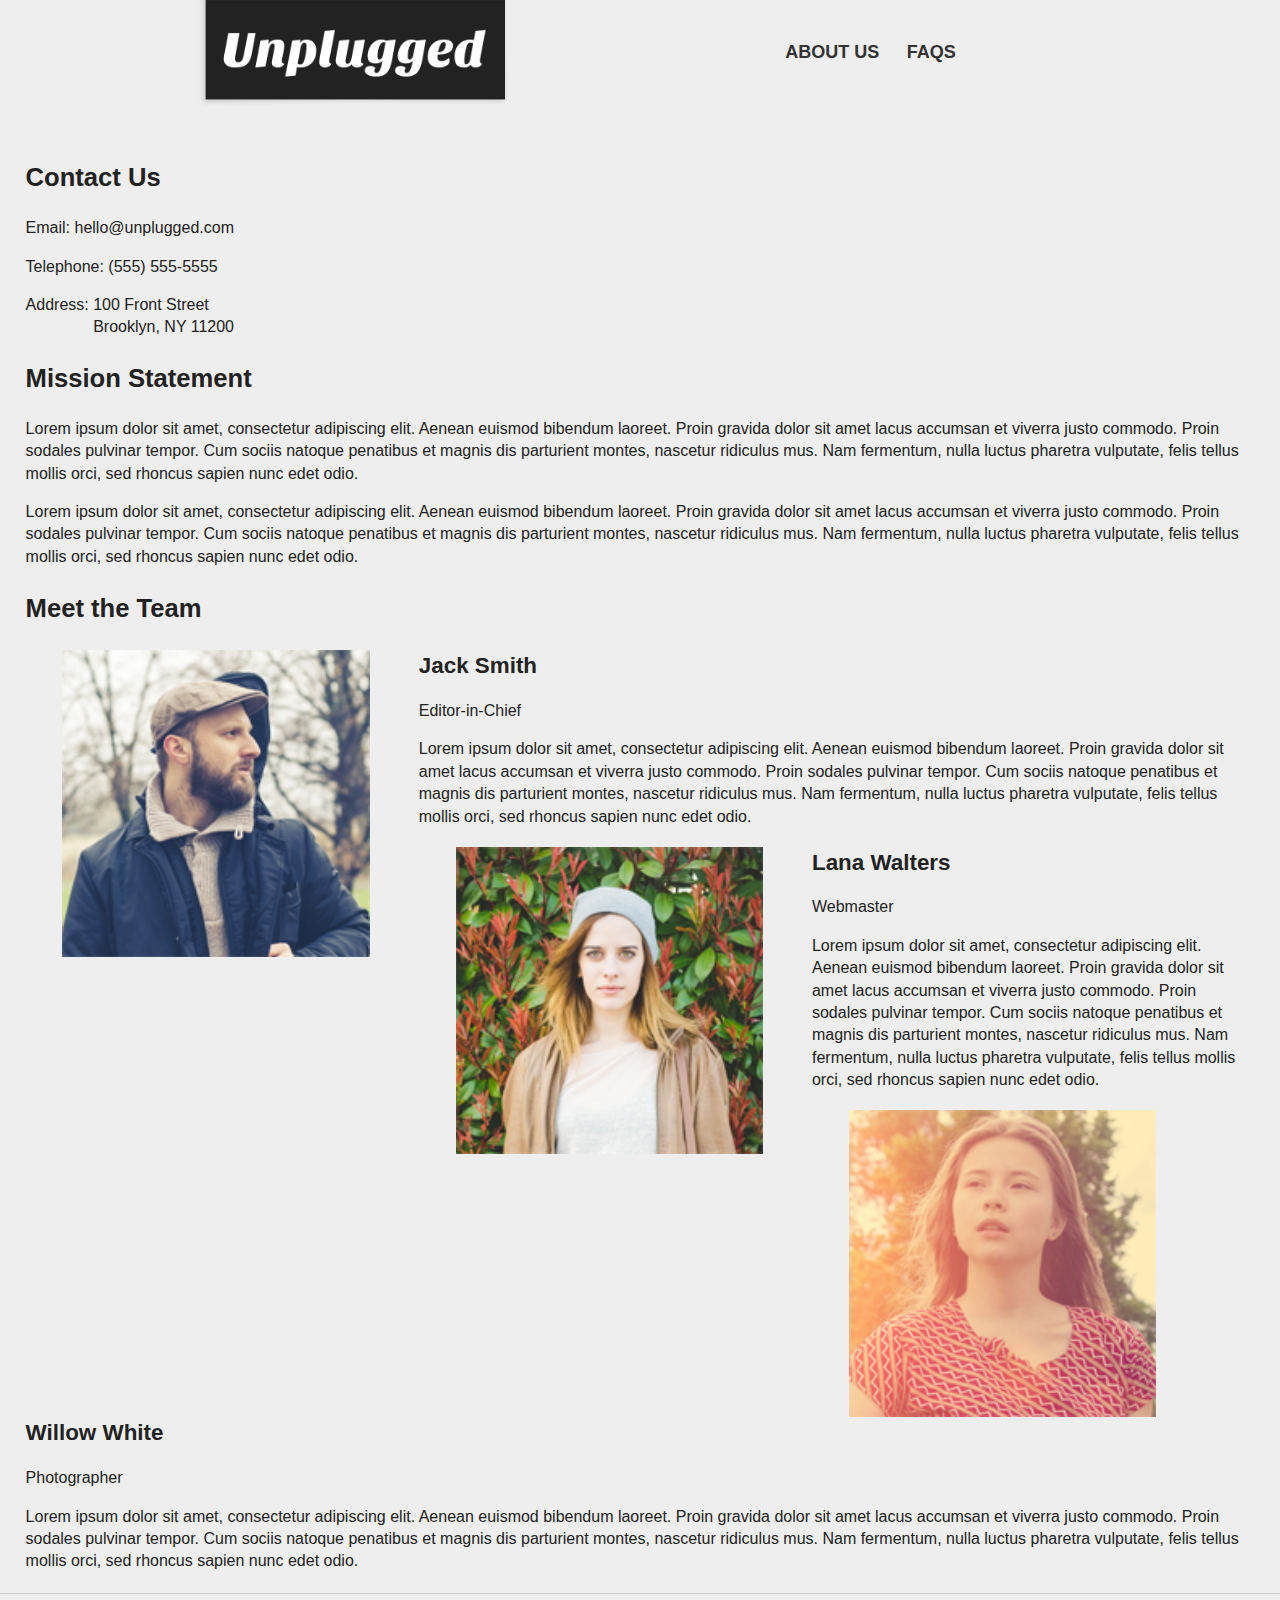
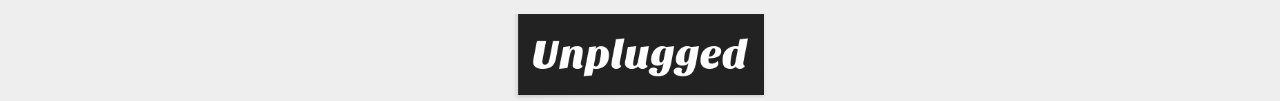
==== about/index.html @ 2cc3858e "initial commit HTML" ====
<!doctype html>
<html class="no-js" lang="">

<head>
  <meta charset="utf-8">
  <meta http-equiv="x-ua-compatible" content="ie=edge">
  <title>Unplugged | Indie Music</title>
  <meta name="description" content="">
  <meta name="viewport" content="width=device-width, initial-scale=1, shrink-to-fit=no">

  <link rel="manifest" href="../site.webmanifest">
  <link rel="apple-touch-icon" href="../icon.png">
  <!-- Place favicon.ico in the root directory -->

  <link rel="stylesheet" href="../css/normalize.css">
  <link rel="stylesheet" href="../css/main.css">
</head>

<body>
  <!--[if lte IE 9]>
    <p class="browserupgrade">You are using an <strong>outdated</strong> browser. Please <a href="https://browsehappy.com/">upgrade your browser</a> to improve your experience and security.</p>
  <![endif]-->

  <!-- Add your site or application content here -->
  <header class="main-header">
    <div class="header-wrapper">
      <figure class="logo">
        <a href="../index.html"><img src="../img/logo.png" alt="unplugged logo"></a>
      </figure>
      <nav>
        <ul>
          <li><a href="#">About Us<a/></li>
          <li><a href="../faqs/index.html">FAQs</a></li>
        </ul>
      </nav>
    </div>    
  </header>
  <main>
    <div class="contact-info">
      <h1>Contact Us</h1>
      <ul>
        <li class="strong">Email:</li>
        <li>hello@unplugged.com</li>
      </ul>
      <ul>
        <li class="strong">Telephone:</li>
        <li>(555) 555-5555</li>
      </ul>
      <ul>
        <li class="strong">Address:</li>
        <li>100 Front Street<br>
            Brooklyn, NY 11200</li>
      </ul>
    </div> <!-- contact info -->

    <div class="mission">
      <h1>Mission Statement</h1>
      <p>Lorem ipsum dolor sit amet, consectetur adipiscing elit. Aenean euismod bibendum laoreet. Proin gravida dolor sit amet lacus accumsan et viverra justo commodo. Proin sodales pulvinar tempor. Cum sociis natoque penatibus et magnis dis parturient montes, nascetur ridiculus mus. Nam fermentum, nulla luctus pharetra vulputate, felis tellus mollis orci, sed rhoncus sapien nunc edet odio.</p>
      <p>Lorem ipsum dolor sit amet, consectetur adipiscing elit. Aenean euismod bibendum laoreet. Proin gravida dolor sit amet lacus accumsan et viverra justo commodo. Proin sodales pulvinar tempor. Cum sociis natoque penatibus et magnis dis parturient montes, nascetur ridiculus mus. Nam fermentum, nulla luctus pharetra vulputate, felis tellus mollis orci, sed rhoncus sapien nunc edet odio.</p>            
    </div> <!-- mission -->

    <div class="team">
      <h1>Meet the Team</h1>

      <div class="team-member">
        <div class="team-img">
          <img src="../img/team-jack.png" alt="Jack Smith image">
        </div>
        <h2 class="team-name">Jack Smith</h2>
        <p class="team-title">Editor-in-Chief</p>
        <p class="team-description">Lorem ipsum dolor sit amet, consectetur adipiscing elit. Aenean euismod bibendum laoreet. Proin gravida dolor sit amet lacus accumsan et viverra justo commodo. Proin sodales pulvinar tempor. Cum sociis natoque penatibus et magnis dis parturient montes, nascetur ridiculus mus. Nam fermentum, nulla luctus pharetra vulputate, felis tellus mollis orci, sed rhoncus sapien nunc edet odio.</p>      </figure>
      </div> <!-- team member -->

      <div class="team-member">
        <div class="team-img">
          <img src="../img/team-lana.png" alt="Lana Walters image">
        </div>
        <h2 class="team-name">Lana Walters</h2>
        <p class="team-title">Webmaster</p>
        <p class="team-description">Lorem ipsum dolor sit amet, consectetur adipiscing elit. Aenean euismod bibendum laoreet. Proin gravida dolor sit amet lacus accumsan et viverra justo commodo. Proin sodales pulvinar tempor. Cum sociis natoque penatibus et magnis dis parturient montes, nascetur ridiculus mus. Nam fermentum, nulla luctus pharetra vulputate, felis tellus mollis orci, sed rhoncus sapien nunc edet odio.</p>
      </div> <!-- team member -->

      <div class="team-member">
        <div class="team-img">
          <img src="../img/team-willow.png" alt="Willow White">          
        </div>
        <h2 class="team-name">Willow White</h2>
        <p class="team-title">Photographer</p>
        <p class="team-description">Lorem ipsum dolor sit amet, consectetur adipiscing elit. Aenean euismod bibendum laoreet. Proin gravida dolor sit amet lacus accumsan et viverra justo commodo. Proin sodales pulvinar tempor. Cum sociis natoque penatibus et magnis dis parturient montes, nascetur ridiculus mus. Nam fermentum, nulla luctus pharetra vulputate, felis tellus mollis orci, sed rhoncus sapien nunc edet odio.</p>
      </div> <!-- team member -->

    </div> <!-- team -->

  </main>

  <footer>
    <figure class="footer-logo">
      <img src="../img/logo.png" alt="footer logo unplugged">
    </figure>
  </footer> 

  <script src="../js/vendor/modernizr-3.6.0.min.js"></script>
  <script src="https://code.jquery.com/jquery-3.3.1.min.js" integrity="sha256-FgpCb/KJQlLNfOu91ta32o/NMZxltwRo8QtmkMRdAu8=" crossorigin="anonymous"></script>
  <script>window.jQuery || document.write('<script src="../js/vendor/jquery-3.3.1.min.js"><\/script>')</script>
  <script src="../js/plugins.js"></script>
  <script src="../js/main.js"></script>

  <!-- Google Analytics: change UA-XXXXX-Y to be your site's ID. -->
  <script>
    window.ga = function () { ga.q.push(arguments) }; ga.q = []; ga.l = +new Date;
    ga('create', 'UA-XXXXX-Y', 'auto'); ga('send', 'pageview')
  </script>
  <script src="https://www.google-analytics.com/analytics.js" async defer></script>
</body>

</html>
---- css/main.css ----
/*! HTML5 Boilerplate v6.1.0 | MIT License | https://html5boilerplate.com/ */

/*
 * What follows is the result of much research on cross-browser styling.
 * Credit left inline and big thanks to Nicolas Gallagher, Jonathan Neal,
 * Kroc Camen, and the H5BP dev community and team.
 */

/* ==========================================================================
   Base styles: opinionated defaults
   ========================================================================== */

html {
    color: #222;
    font-size: 1em;
    line-height: 1.4;
}

/*
 * Remove text-shadow in selection highlight:
 * https://twitter.com/miketaylr/status/12228805301
 *
 * Vendor-prefixed and regular ::selection selectors cannot be combined:
 * https://stackoverflow.com/a/16982510/7133471
 *
 * Customize the background color to match your design.
 */

::-moz-selection {
    background: #b3d4fc;
    text-shadow: none;
}

::selection {
    background: #b3d4fc;
    text-shadow: none;
}

/*
 * A better looking default horizontal rule
 */

hr {
    display: block;
    height: 1px;
    border: 0;
    border-top: 1px solid #ccc;
    margin: 1em 0;
    padding: 0;
}

/*
 * Remove the gap between audio, canvas, iframes,
 * images, videos and the bottom of their containers:
 * https://github.com/h5bp/html5-boilerplate/issues/440
 */

audio,
canvas,
iframe,
img,
svg,
video {
    vertical-align: middle;
}

/*
 * Remove default fieldset styles.
 */

fieldset {
    border: 0;
    margin: 0;
    padding: 0;
}

/*
 * Allow only vertical resizing of textareas.
 */

textarea {
    resize: vertical;
}

/* ==========================================================================
   Browser Upgrade Prompt
   ========================================================================== */

.browserupgrade {
    margin: 0.2em 0;
    background: #ccc;
    color: #000;
    padding: 0.2em 0;
}

/* ==========================================================================
   Author's custom styles
   ========================================================================== */

   /* Global Styles ==================== */

   body, html {
       font-family: 'Source Sans Pro', sans-serif;
       font-size: 16px;
       background-color: #eeeeee;
       color: #222;
   }

   a {
       font-weight: 700;
       color: #23a4cc;
       text-decoration: none;
   }

   p {
       font-size: 1em;
       line-height: 1.4;
   }

   img {
       width:100%;
       height: auto;
   }

   h1, h2, h3, h4 {
       font-weight: 700;
   }

   h1 {
       font-size: 1.4em;
       line-height: 1.6;
   }

   h2 {
       font-size: 1em;
   }

   figure {
       margin: auto;       
   }

   .btn {
       background-color: #b21e49;
       border: none;
       box-shadow: 2px 2px 0px #bababa;
       color: #fff;
       display: block;
       font-weight: 700;
       height: 2.5em;
       line-height: 2.5;
       text-align: center;
       text-transform: uppercase;
       width: 100%;
   }

   input.btn {
       background-color: #ff1256;
   }

   .last-item {
       border-bottom: none;
   }

/* ========== Header ========== */

.main-header {
    background-color: #dddddd;
    margin: auto;
    width: 100%;
}

.logo {
    width: 100%;
    margin: 0 auto;
}

.logo img {
    width: 100%;
}

nav {
    width: 100%;
}

nav ul {
    list-style: none;
    padding: 0;
}

nav ul li {
    border-bottom: 1px solid #ccc;
    text-align: center;
    padding: 15px 0;
}

nav ul li a {
    font-size: 1.125em;
    text-transform: uppercase;
    color: #333;
}
/* ========== Main Content ========== */

main {
    width: 96%;
    padding: 0 2%;
    margin: auto;
    clear: both;
}

/* ========== Top News Story ==========*/

.top-story {
    width: 100%;
    border-bottom: 1px solid #ccc;
}

.top-img{
    width: 100%;
    margin: 0;
}

.top-img img {
    width: 100%;
}


/* ========== Sidebar ==========*/

.sidebar {
    width: 100%;
}

.sidebar-newsletter {
    border-bottom: 1px solid #ccc;
    padding: 0 10px 20px 10px;
}

.sidebar-newsletter input {
    width: 100%;
    box-sizing: border-box;
}

.sidebar-newsletter input[type="text"] {
    margin-bottom: 10px;
    padding: 5px 0;
}

.sidebar-about-us, .sidebar-faqs {
    display: none;
}

/* ========== Feed Section ==========*/

.feed {
    width: 100%;
}

.feed p {
    display: none;
}

.feed-item {
    clear: both;
    border-bottom: 1px solid #ccc;
    padding-bottom: 15px;
}

.feed-type {
    text-transform: uppercase;
    font-size: 0.8em;
}

.feed-item h2 {
    margin: 0;
}

.feed item h2 a {
    color: #222;
}
.feed-img {
    width: 42%;
    float: left;
    margin: 0;
    padding-right: 3%;
}

/* ========== About Page ==========*/

.contact-info {
    width: 100%;
    padding-top: 30px;
}

.contact-info ul {
    list-style: none;
    padding: 0;
}

.contact-info ul li {
    display: inline-block;
    vertical-align: top;
}

/* ========== FAQ Page ==========*/

.faqs-item {
    border-bottom: 1px solid #cccccc;
}

.faqs-item h3 {
    font-weight: 400;
}

/* ========== Footer ==========*/

footer{
    width: 100%;
    margin: auto;
    border-top: 1px solid #ccc;
    padding-top: 20px;
    margin-top: 20px;
    clear: both;
}

.footer-logo {
    width: 47.5%;
    margin: auto;
}

/* ==========================================================================
   Helper classes
   ========================================================================== */

/*
 * Hide visually and from screen readers
 */

.hidden {
    display: none !important;
}

/*
 * Hide only visually, but have it available for screen readers:
 * https://snook.ca/archives/html_and_css/hiding-content-for-accessibility
 *
 * 1. For long content, line feeds are not interpreted as spaces and small width
 *    causes content to wrap 1 word per line:
 *    https://medium.com/@jessebeach/beware-smushed-off-screen-accessible-text-5952a4c2cbfe
 */

.visuallyhidden {
    border: 0;
    clip: rect(0 0 0 0);
    height: 1px;
    margin: -1px;
    overflow: hidden;
    padding: 0;
    position: absolute;
    width: 1px;
    white-space: nowrap; /* 1 */
}

/*
 * Extends the .visuallyhidden class to allow the element
 * to be focusable when navigated to via the keyboard:
 * https://www.drupal.org/node/897638
 */

.visuallyhidden.focusable:active,
.visuallyhidden.focusable:focus {
    clip: auto;
    height: auto;
    margin: 0;
    overflow: visible;
    position: static;
    width: auto;
    white-space: inherit;
}

/*
 * Hide visually and from screen readers, but maintain layout
 */

.invisible {
    visibility: hidden;
}

/*
 * Clearfix: contain floats
 *
 * For modern browsers
 * 1. The space content is one way to avoid an Opera bug when the
 *    `contenteditable` attribute is included anywhere else in the document.
 *    Otherwise it causes space to appear at the top and bottom of elements
 *    that receive the `clearfix` class.
 * 2. The use of `table` rather than `block` is only necessary if using
 *    `:before` to contain the top-margins of child elements.
 */

.clearfix:before,
.clearfix:after {
    content: " "; /* 1 */
    display: table; /* 2 */
}

.clearfix:after {
    clear: both;
}

/* ==========================================================================
   EXAMPLE Media Queries for Responsive Design.
   These examples override the primary ('mobile first') styles.
   Modify as content requires.
   ========================================================================== */

@media only screen and (min-width:768px) {
    /*Tablet styles here*/

    /* Header ==================== */

    .main-header {
        width: 100%;
        margin: auto;
        padding: 0 3%;
    }

    .main-header .header-wrapper {
        width: 94%;
        max-width: 960px;
        margin: 0 auto;
    }

    .logo {
        width: 40%;
        float: left;
    }

    .logo img {
        max-width: 312px;
    }

    nav {
        width: 60%;
        float: left;
    }

    nav ul {
        margin: 0;
        padding: 40px 0;
        text-align: center;
    }

    nav ul li {
        display: inline;
        padding: 0 2%;
        border: none;
        position: relative;
    }

    /* Top News Item ==================== */

    .top-story {
        width: 100%;
    }

    .top-img {
        width: 57%;
        float: left;
        padding-right: 3%;
    }

    .top-info {
        width: 40%;
        float: left;
    }

    /* Sidebar ==================== */
    .sidebar {
        clear: both;
        width: 37%;
        float: right;
    }

    .sidebar-about-us, .sidebar-faqs {
        display: block;
    }

    /* News Feed Section ==================== */
    
    .feed {
        width: 60%;
        float: left;
        border-right: 1px solid #ccc;
    }

    .feed h2 {
        font-size: 1.125em;
    }

    .feed-img {
        width: 35%;
    }

    .feed-item {
        padding-right: 0 20px;
    }

    .feed-info {
        width: 57%;
    }

   /* ABOUT Page ==================== */

   .contact-info {
        width: 40%;
        float: left;
    }

    .mission {
        width: 100%;
        clear: both;
    }

    .team-description {
        display: none;
    }

    /* Footer ==================== */

    .footer-logo {
        width: 30%;
        margin: auto;
    }
}

@media only screen and (min-width: 940px) {
    /*Desktop styles here*/

    h1 {
        font-size: 1.6em;
        line-height: 1.8;
    }
    
    h2 {
        font-size: 1.4em;
    }

    /* Top News Item ==================== */

    .top-story {
        width: 65%;
        border: none;
        float: left;
        padding-right: 2%;
    }

    .top-img {
        width: 100%; 
        padding-bottom: 1em;             
    }

    .top-img img {
        max-width: 620px;
    }

    .top-info {
        width: 100%;
        float: none;
    }

    /* Side bar ==================== */

    .sidebar {
        width: 32%;
        clear: none;
        float: right;
        border-left: 1px solid #ccc;
    }

    .sidebar-newsletter, .sidebar-about-us, .sidebar faqs {
        padding: 0 20px 20px 20px;
    }

    .sidebar-faqs {
        border: none;
    }

    /* News Feed Section ==================== */

    .feed {
        width: 100%;
        float: none;
        clear: both;
        padding-top: 20px;
        border-top: 1px solid #ccc;
        border-right: none;
    }

    .feed p {
        display: block;
        margin-top: 0;
    }

    .feed h2 {
        margin: 0;
    }

    .feed-img {
        width: 20%;
    }

    /* ABOUT Page ==================== */

    .team-img {
        width: 25%;
        float: left;
        padding: 0 4% 0% 3%;
    }

    .team-description {
        display: block;
    }

    /* Footer ==================== */

    footer {
        width: 100%;
    }

    .footer-logo {
        width: 20%;
    }
}

/* ==========================================================================
   Print styles.
   Inlined to avoid the additional HTTP request:
   https://www.phpied.com/delay-loading-your-print-css/
   ========================================================================== */

@media print {
    *,
    *:before,
    *:after {
        background: transparent !important;
        color: #000 !important; /* Black prints faster */
        -webkit-box-shadow: none !important;
        box-shadow: none !important;
        text-shadow: none !important;
    }

    a,
    a:visited {
        text-decoration: underline;
    }

    a[href]:after {
        content: " (" attr(href) ")";
    }

    abbr[title]:after {
        content: " (" attr(title) ")";
    }

    /*
     * Don't show links that are fragment identifiers,
     * or use the `javascript:` pseudo protocol
     */

    a[href^="#"]:after,
    a[href^="javascript:"]:after {
        content: "";
    }

    pre {
        white-space: pre-wrap !important;
    }
    pre,
    blockquote {
        border: 1px solid #999;
        page-break-inside: avoid;
    }

    /*
     * Printing Tables:
     * http://css-discuss.incutio.com/wiki/Printing_Tables
     */

    thead {
        display: table-header-group;
    }

    tr,
    img {
        page-break-inside: avoid;
    }

    p,
    h2,
    h3 {
        orphans: 3;
        widows: 3;
    }

    h2,
    h3 {
        page-break-after: avoid;
    }
}
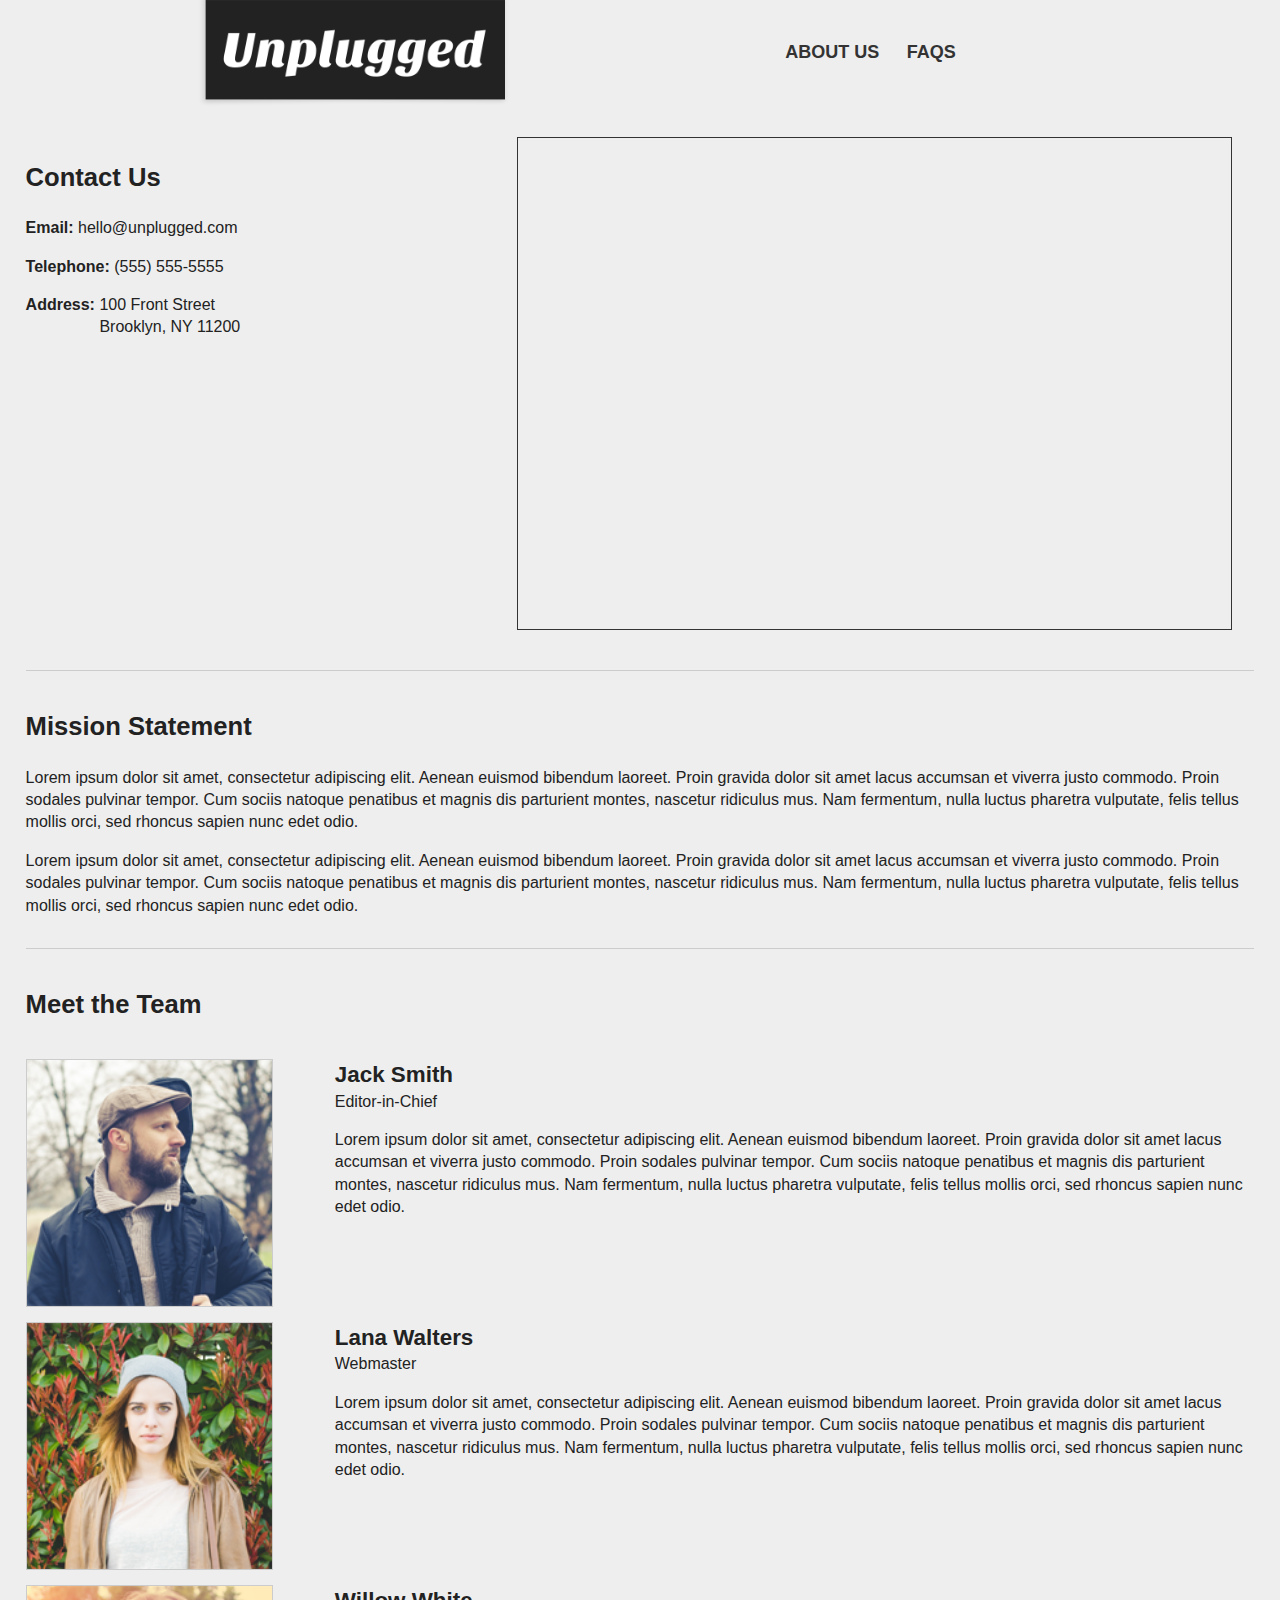
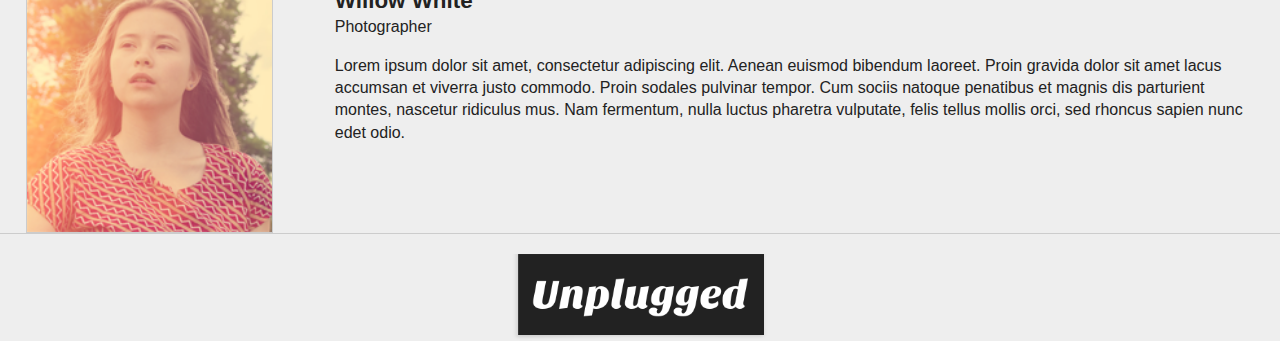
==== commit 368e1c89: "added CSS styles" ====
--- a/about/index.html
+++ b/about/index.html
@@ -51,6 +51,9 @@
         <li>100 Front Street<br>
             Brooklyn, NY 11200</li>
       </ul>
+    </div>
+    <div class="map-container">
+      <iframe src="https://www.google.com/maps/embed?pb=!1m18!1m12!1m3!1d3024.7120199162678!2d-73.99104808526266!3d40.702339646144566!2m3!1f0!2f0!3f0!3m2!1i1024!2i768!4f13.1!3m3!1m2!1s0x89c25a33e27d5035%3A0x155d5b662b4ec4b8!2s100+Front+St%2C+Brooklyn%2C+NY+11201!5e0!3m2!1sen!2sus!4v1537268155275" width="600" height="450" frameborder="0" style="border:0" allowfullscreen></iframe>
     </div> <!-- contact info -->
 
     <div class="mission">
@@ -63,8 +66,7 @@
       <h1>Meet the Team</h1>
 
       <div class="team-member">
-        <div class="team-img">
-          <img src="../img/team-jack.png" alt="Jack Smith image">
+        <div class="team-img" id="team-img-jack">
         </div>
         <h2 class="team-name">Jack Smith</h2>
         <p class="team-title">Editor-in-Chief</p>
@@ -72,8 +74,7 @@
       </div> <!-- team member -->
 
       <div class="team-member">
-        <div class="team-img">
-          <img src="../img/team-lana.png" alt="Lana Walters image">
+        <div class="team-img" id="team-img-lana">
         </div>
         <h2 class="team-name">Lana Walters</h2>
         <p class="team-title">Webmaster</p>
@@ -81,8 +82,7 @@
       </div> <!-- team member -->
 
       <div class="team-member">
-        <div class="team-img">
-          <img src="../img/team-willow.png" alt="Willow White">          
+        <div class="team-img" id="team-img-willow">          
         </div>
         <h2 class="team-name">Willow White</h2>
         <p class="team-title">Photographer</p>
--- a/css/main.css
+++ b/css/main.css
@@ -284,7 +284,7 @@
     padding-right: 3%;
 }
 
-/* ========== About Page ==========*/
+/* ABOUT PAGE ==================== */
 
 .contact-info {
     width: 100%;
@@ -301,7 +301,70 @@
     vertical-align: top;
 }
 
-/* ========== FAQ Page ==========*/
+.strong {
+    font-weight: 700;
+}
+
+.map-container {
+    position: relative;
+    padding-bottom: 75%;
+    height: 0;
+    overflow: hidden;
+}
+
+.map-container iframe {
+    position: absolute;
+    top: 0;
+    left: 0;
+    width: 100%;
+    height: 100%;
+}
+
+.mission {
+    width: 100%;
+}
+
+.team-member {
+    padding: 15px 0;
+    clear: both;
+}
+
+.team-img {
+    width: 40%;
+    padding-bottom: 40%;
+    float: left;
+    margin-right: 20px;
+    border: 1px solid #ccc;
+}
+
+.team-name {
+    margin-bottom: 0;
+}
+
+.team-title {
+    margin-top: 0;
+}
+
+.team-description {
+    display: none;
+}
+
+#team-img-jack {
+    background: url("../img/team-jack.png") center no-repeat;
+    background-size: cover;
+}
+
+#team-img-lana {
+    background: url("../img/team-lana.png") center no-repeat;
+    background-size: cover;
+}
+
+#team-img-willow {
+    background: url("../img/team-willow.png") center no-repeat;
+    background-size: cover;
+}
+
+/* FAQ PAGE ==================== */
 
 .faqs-item {
     border-bottom: 1px solid #cccccc;
@@ -516,13 +579,45 @@
         float: left;
     }
 
+    .map-container {
+        position: relative;
+        padding-bottom: 40%;
+        height: 0;
+        overflow: hidden;
+        width: 58%;
+        float: left;
+        border: 1px solid #333;
+        margin-bottom: 40px;
+        margin-top: 30px;
+    }
+
+    .map-container iframe {
+        position: absolute;
+        top: 0;
+        left: 0;
+        width: 100%;
+        height: 100%;
+    }
+
     .mission {
-        width: 100%;
+        border-top: 1px solid #ccc;
+        border-bottom: 1px solid #ccc;
+        padding: 15px 0;
         clear: both;
     }
 
-    .team-description {
-        display: none;
+    .team {
+        padding-top: 15px;
+    }
+
+    .team-member{
+        padding: 15px 0;
+    }
+
+    .team-img {
+        width: 20%;
+        padding-bottom: 20%;
+        margin-right: 10%;
     }
 
     /* Footer ==================== */
@@ -611,10 +706,18 @@
 
     /* ABOUT Page ==================== */
 
+    }
+
+    .team-member {
+        padding: 15px 0;
+    }
+
     .team-img {
-        width: 25%;
-        float: left;
-        padding: 0 4% 0% 3%;
+        margin-right: 5%;
+    }
+
+    .team-name {
+        margin-top: 0;
     }
 
     .team-description {
@@ -622,10 +725,6 @@
     }
 
     /* Footer ==================== */
-
-    footer {
-        width: 100%;
-    }
 
     .footer-logo {
         width: 20%;
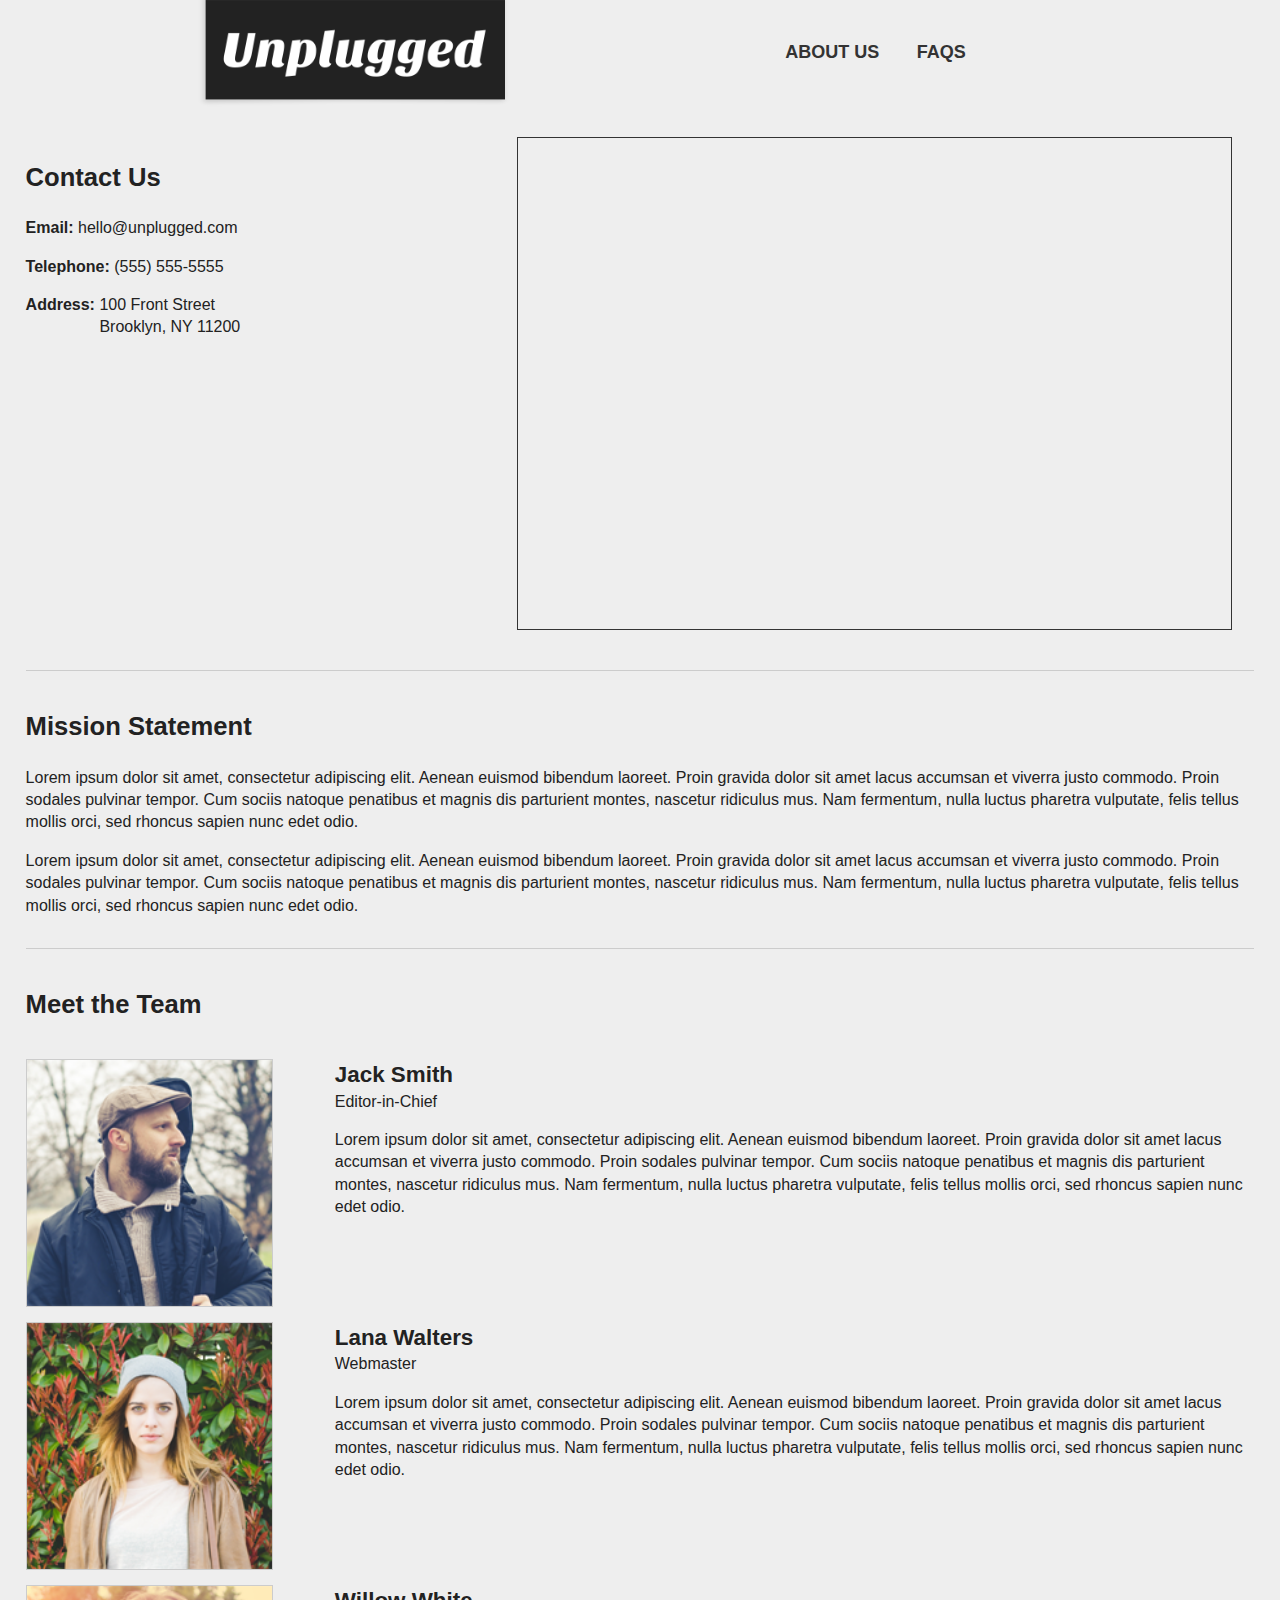
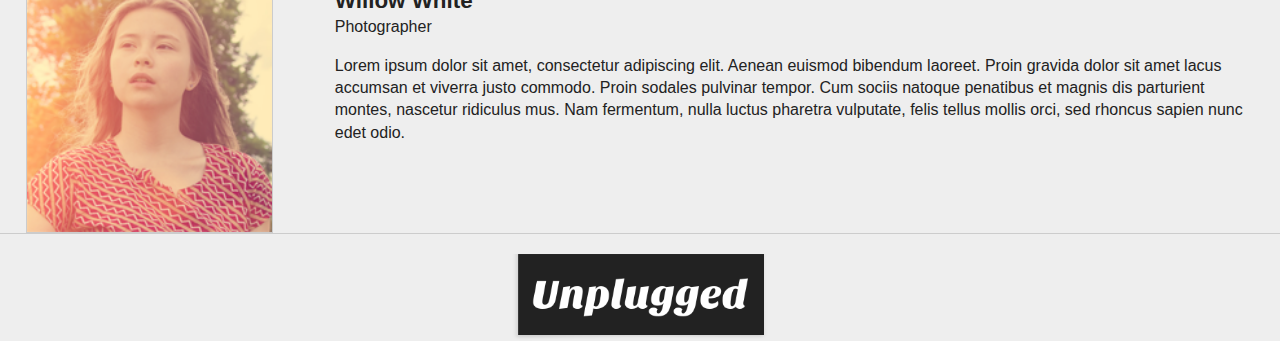
==== commit ce9c58d2: "Added responsiveness, images, icon fonts" ====
--- a/about/index.html
+++ b/about/index.html
@@ -14,6 +14,7 @@
 
   <link rel="stylesheet" href="../css/normalize.css">
   <link rel="stylesheet" href="../css/main.css">
+  <link rel="stylesheet" href="https://use.fontawesome.com/releases/v5.3.1/css/all.css" integrity="sha384-mzrmE5qonljUremFsqc01SB46JvROS7bZs3IO2EmfFsd15uHvIt+Y8vEf7N7fWAU" crossorigin="anonymous">
 </head>
 
 <body>
@@ -29,8 +30,8 @@
       </figure>
       <nav>
         <ul>
-          <li><a href="#">About Us<a/></li>
-          <li><a href="../faqs/index.html">FAQs</a></li>
+          <li><a href="#"><i class="fas fa-users"></i>About Us<a/></li>
+          <li><a href="../faqs/index.html"><i class="fas fa-question-circle"></i>FAQs</a></li>
         </ul>
       </nav>
     </div>    
--- a/css/main.css
+++ b/css/main.css
@@ -198,6 +198,10 @@
     text-transform: uppercase;
     color: #333;
 }
+
+nav i {
+    padding-right: 10px;
+}
 /* ========== Main Content ========== */
 
 main {
@@ -247,6 +251,10 @@
 
 .sidebar-about-us, .sidebar-faqs {
     display: none;
+}
+
+.sidebar-about-us i, .sidebar-faqs i {
+    padding-right: 10px;
 }
 
 /* ========== Feed Section ==========*/
